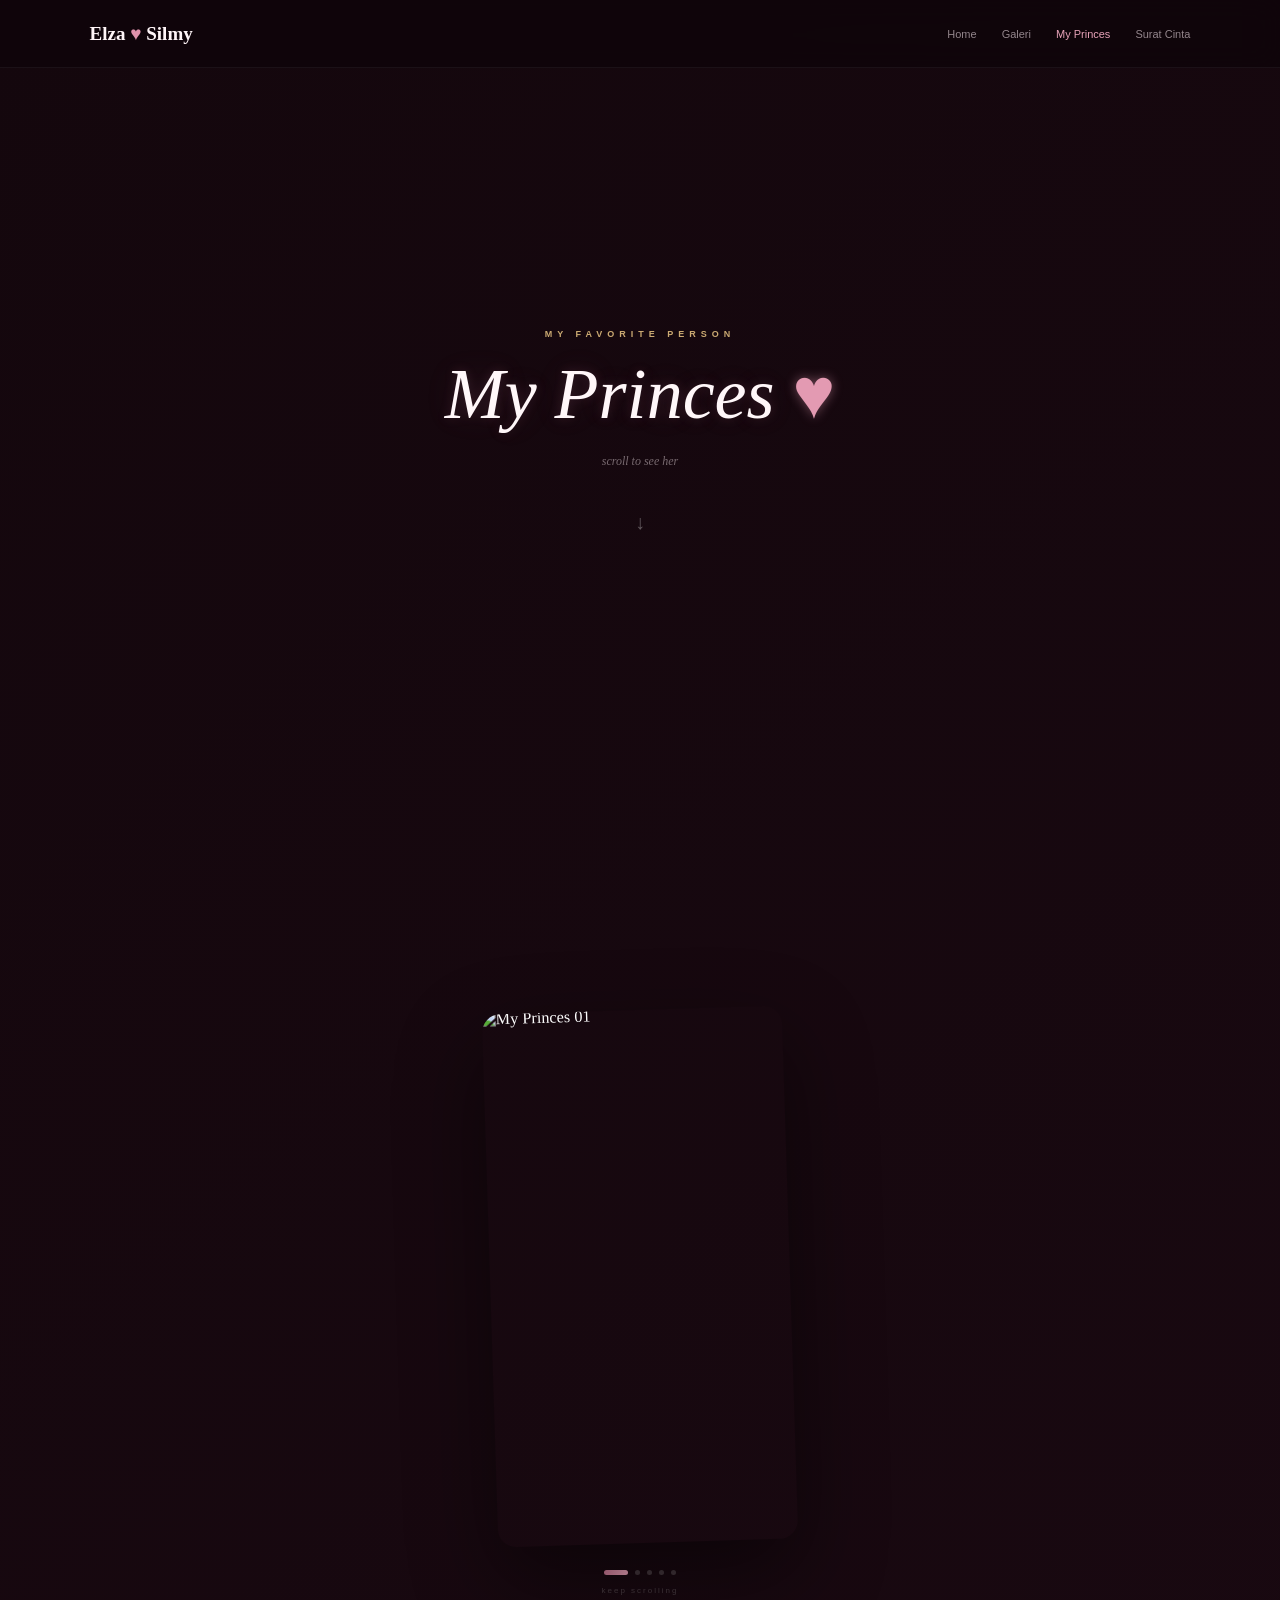
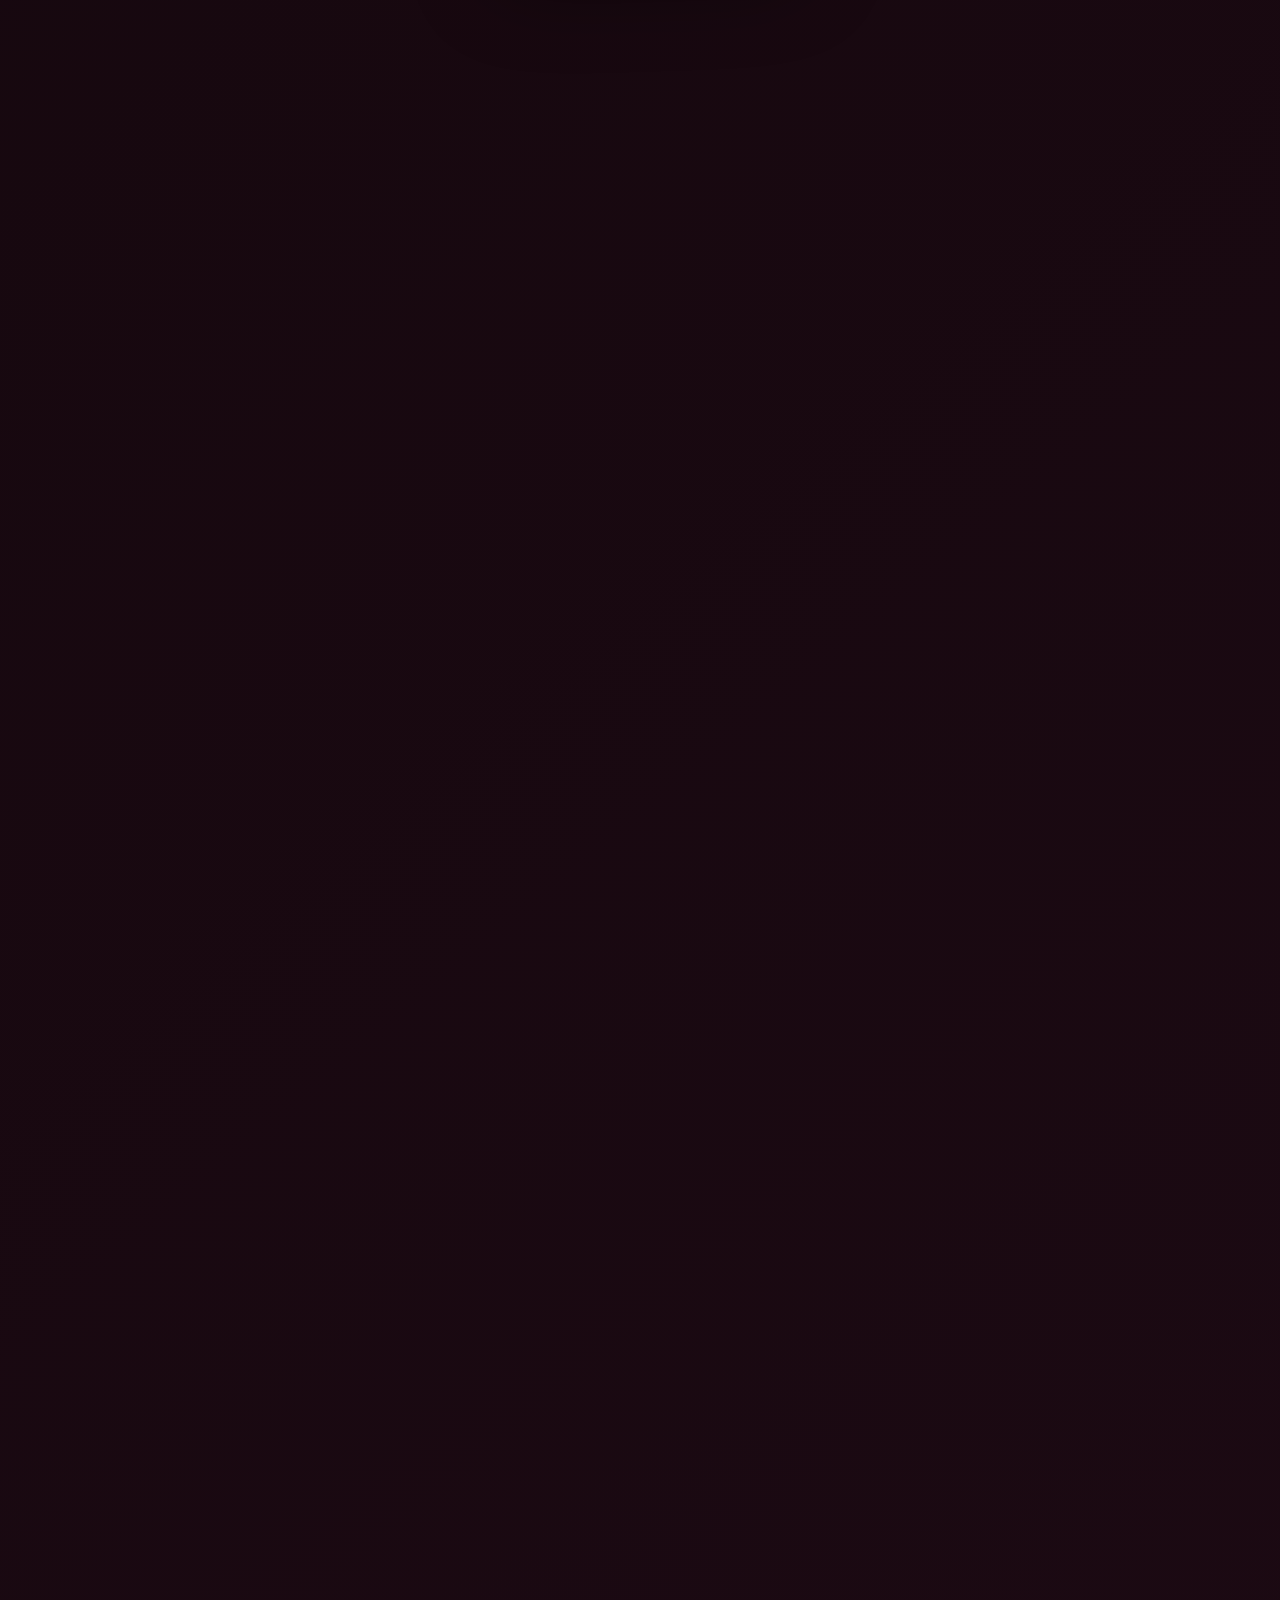
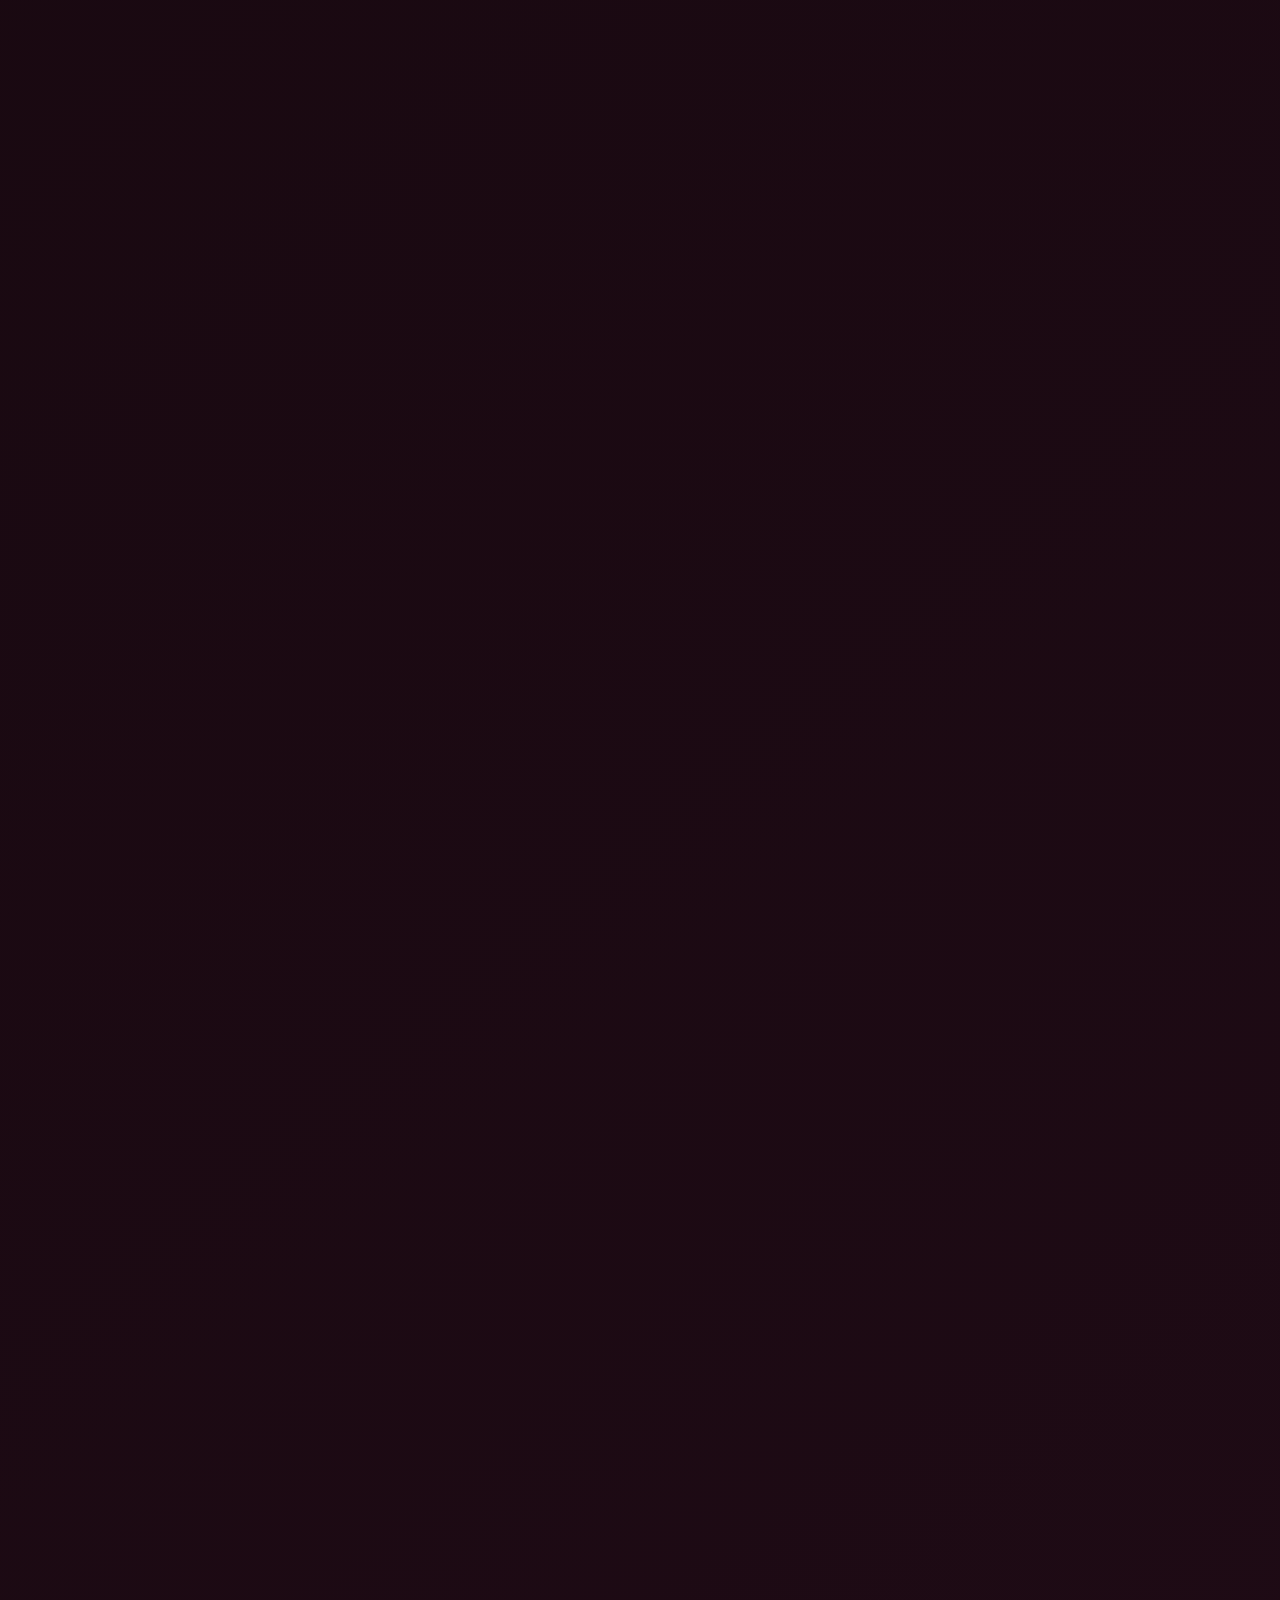
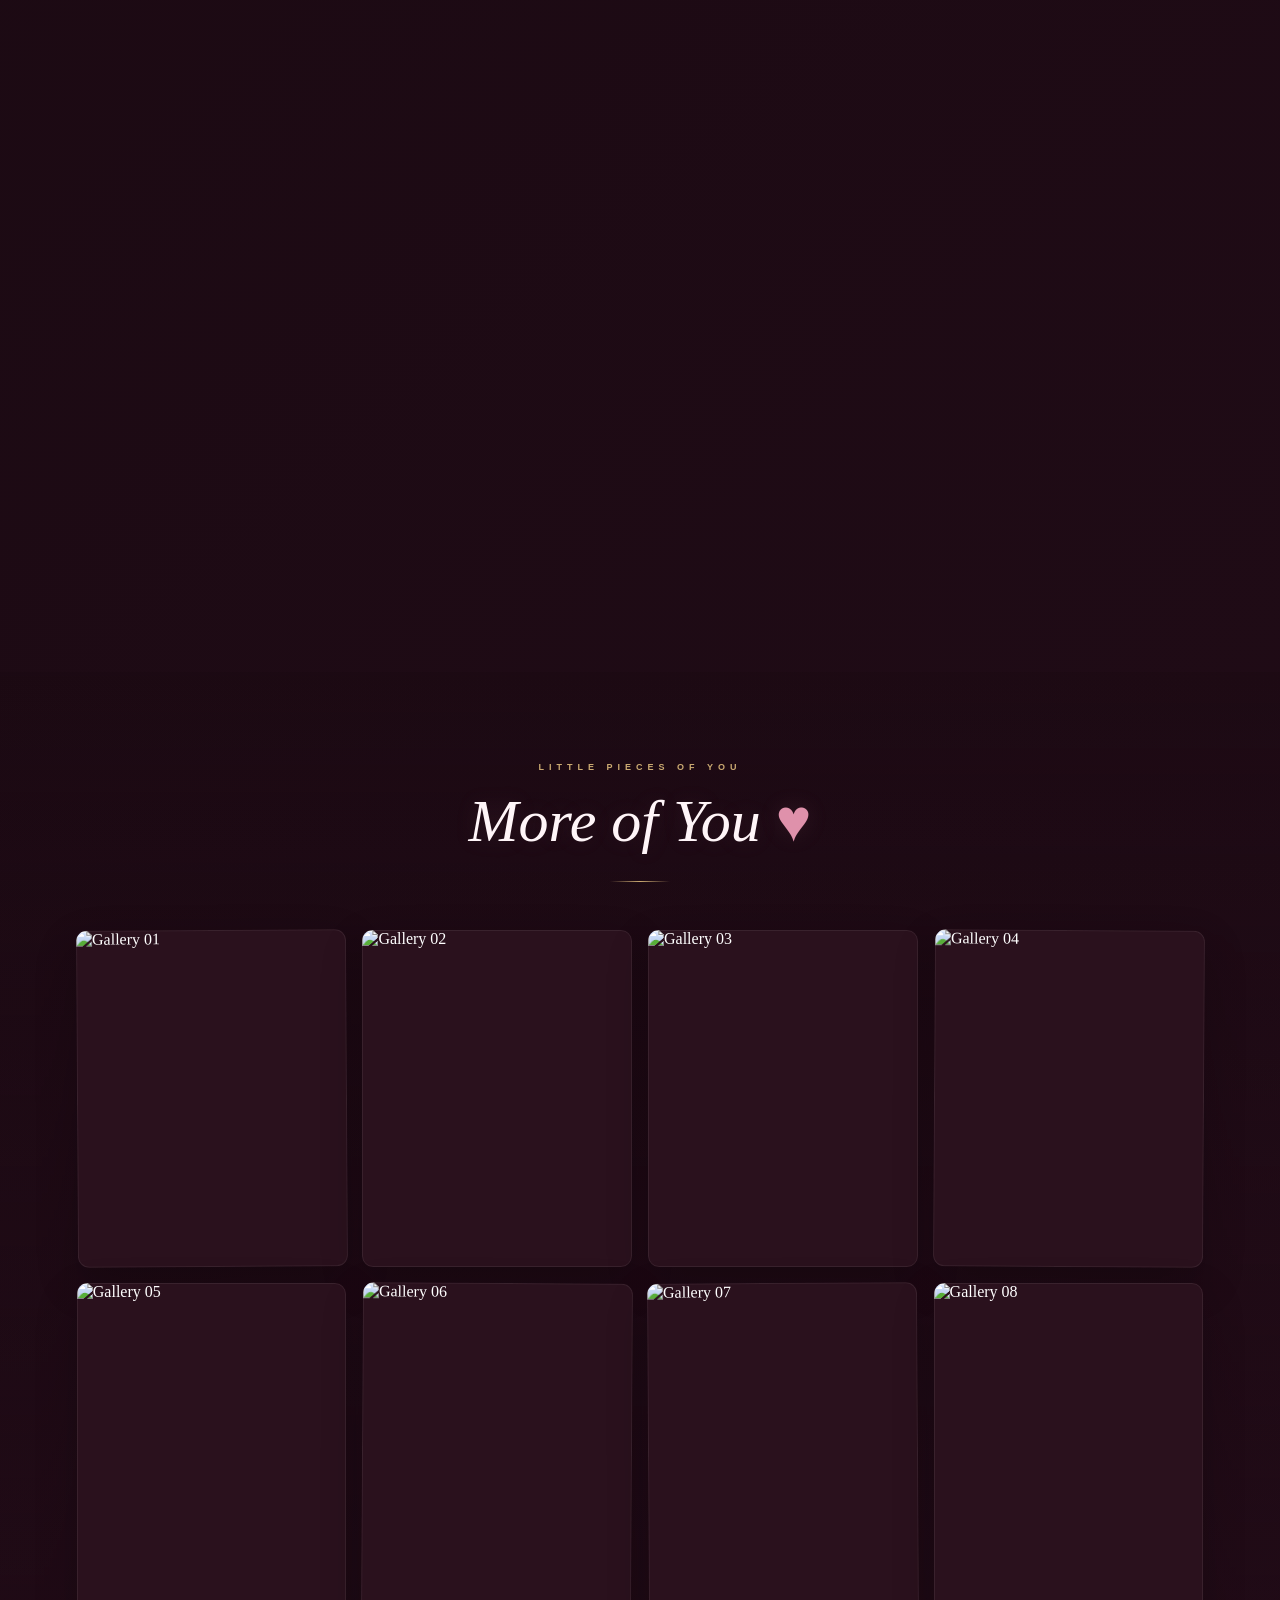
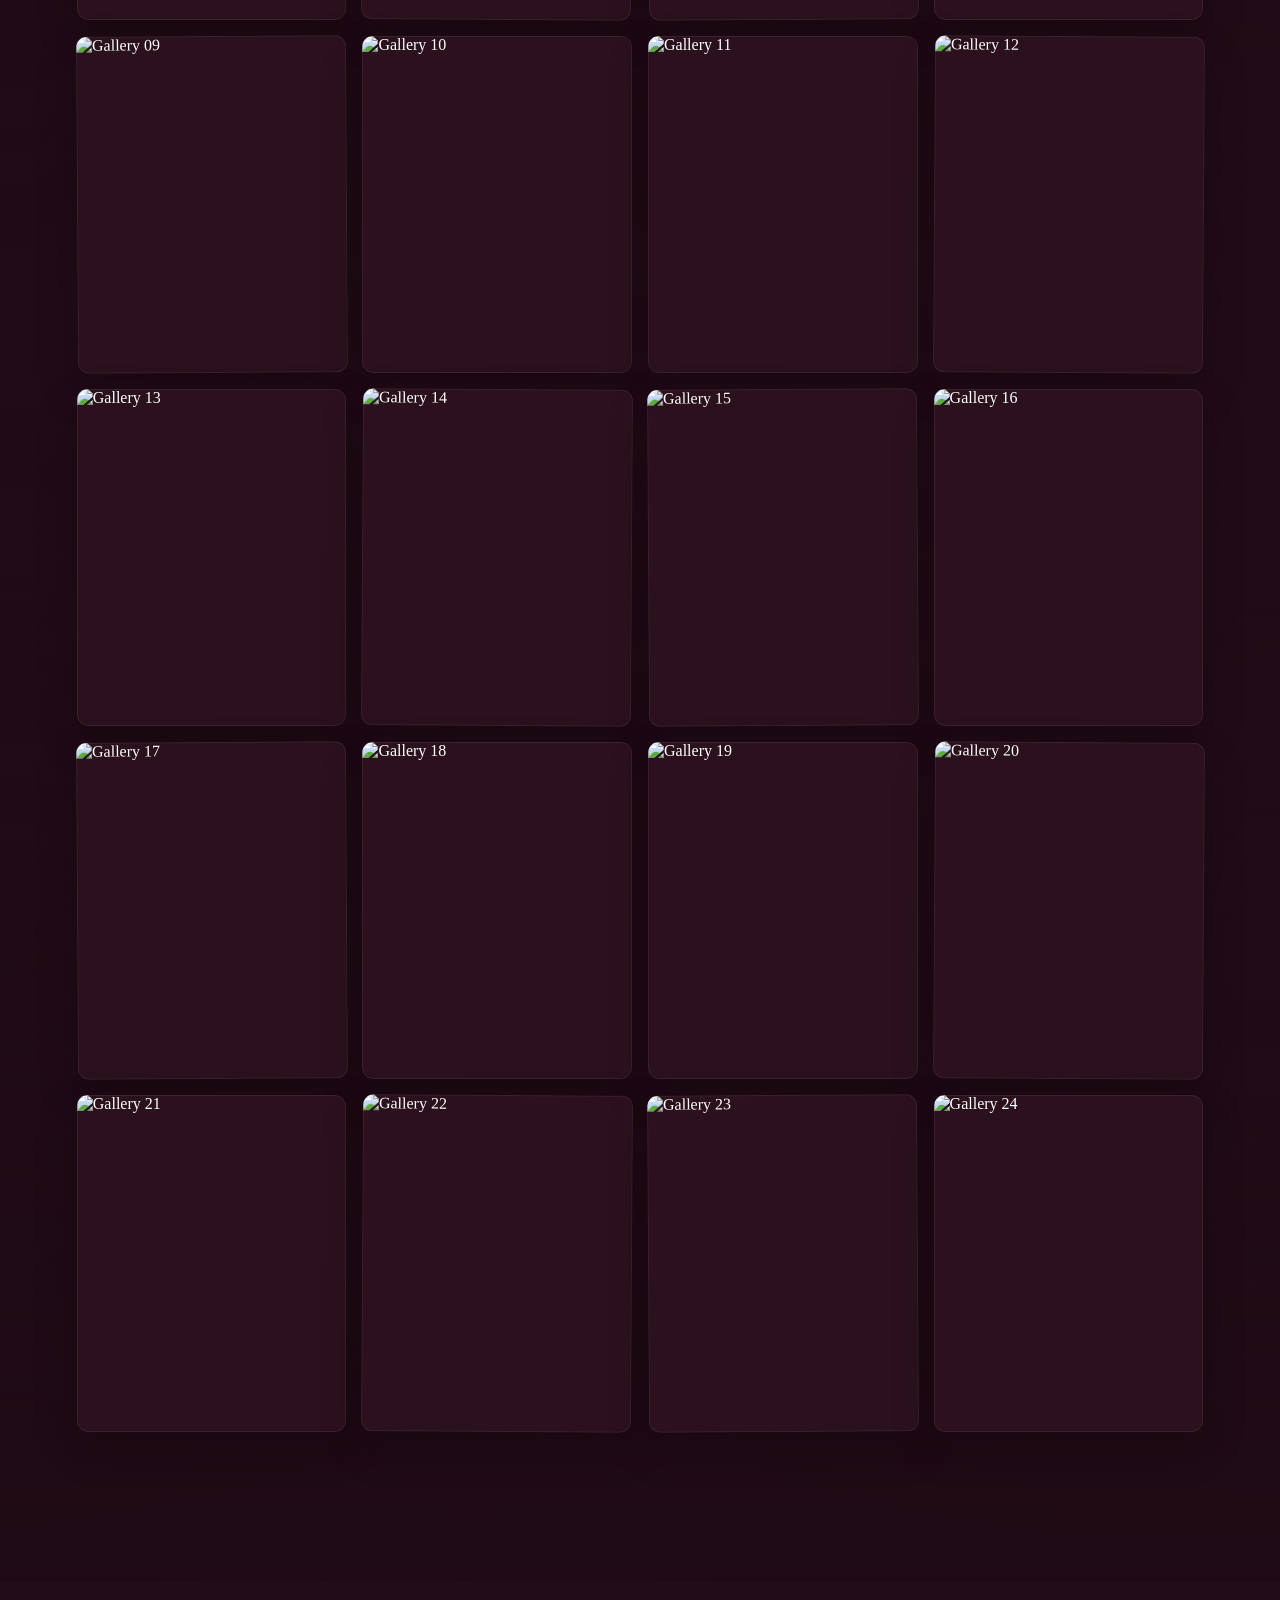
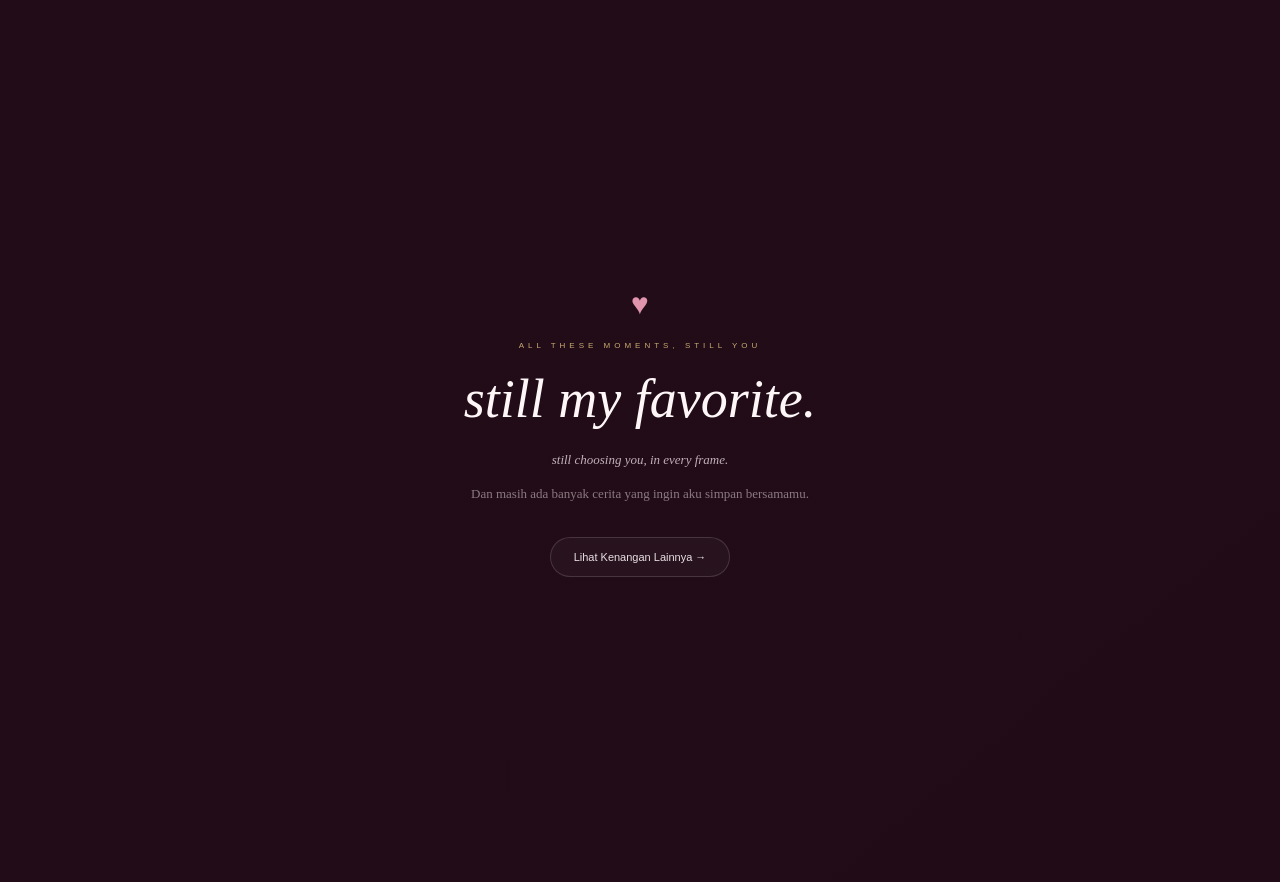
==== cerita.html @ 112482df "Add files via upload" ====
<!DOCTYPE html>
<html lang="id">

<head>

    <meta charset="UTF-8">

    <meta name="viewport" content="width=device-width, initial-scale=1.0">

    <title>
        My Princes - Elza ♥ Silmy
    </title>

    <link rel="stylesheet" href="myprinces.css">

</head>


<body>


    <nav class="navbar">

        <div class="logo">
            Elza <span>♥</span> Silmy
        </div>

        <div class="nav-menu">

            <a href="index.html">
                Home
            </a>

            <a href="gallery.html">
                Galeri
            </a>

            <a href="cerita.html" class="active">
                My Princes
            </a>

            <a href="surat.html">
                Surat Cinta
            </a>

        </div>

    </nav>



    <main>


        <section class="princes-intro">

            <p class="small-title">
                MY FAVORITE PERSON
            </p>

            <h1>

                My Princes

                <span>
                    ♥
                </span>

            </h1>

            <p class="subtitle">
                scroll to see her
            </p>

            <div class="scroll-arrow">
                ↓
            </div>

        </section>



        <section class="princes-scroll-section" id="princesScrollSection">

            <div class="princes-sticky">

                <div class="princes-top-text">

                    <span>
                        MY PRINCES
                    </span>

                    <p id="photoCounter">
                        01 / 05
                    </p>

                </div>


                <div class="princes-stack">

                    <div class="princes-photo-card">

                        <img src="foto/princes1.jpg" alt="My Princes 01">

                    </div>


                    <div class="princes-photo-card">

                        <img src="foto/princes2.jpg" alt="My Princes 02">

                    </div>


                    <div class="princes-photo-card">

                        <img src="foto/princes3.jpg" alt="My Princes 03">

                    </div>


                    <div class="princes-photo-card">

                        <img src="foto/princes4.jpg" alt="My Princes 04">

                    </div>


                    <div class="princes-photo-card">

                        <img src="foto/princes5.jpg" alt="My Princes 05">

                    </div>

                </div>


                <div class="princes-progress">

                    <span class="progress-dot active"></span>
                    <span class="progress-dot"></span>
                    <span class="progress-dot"></span>
                    <span class="progress-dot"></span>
                    <span class="progress-dot"></span>

                </div>


                <p class="scroll-text">
                    keep scrolling
                </p>

            </div>

        </section>



        <section class="princes-gallery-section">

            <div class="gallery-heading">

                <p>
                    LITTLE PIECES OF YOU
                </p>

                <h2>

                    More of You

                    <span>
                        ♥
                    </span>

                </h2>

                <div class="heading-line"></div>

            </div>



            <div class="princes-gallery">


                <div class="gallery-row">

                    <div class="gallery-photo">
                        <img src="foto/princes-gallery-01.jpg" alt="Gallery 01" loading="lazy">
                    </div>

                    <div class="gallery-photo">
                        <img src="foto/princes-gallery-02.jpg" alt="Gallery 02" loading="lazy">
                    </div>

                    <div class="gallery-photo">
                        <img src="foto/princes-gallery-03.jpg" alt="Gallery 03" loading="lazy">
                    </div>

                    <div class="gallery-photo">
                        <img src="foto/princes-gallery-04.jpg" alt="Gallery 04" loading="lazy">
                    </div>

                </div>



                <div class="gallery-row">

                    <div class="gallery-photo">
                        <img src="foto/princes-gallery-05.jpg" alt="Gallery 05" loading="lazy">
                    </div>

                    <div class="gallery-photo">
                        <img src="foto/princes-gallery-06.jpg" alt="Gallery 06" loading="lazy">
                    </div>

                    <div class="gallery-photo">
                        <img src="foto/princes-gallery-07.jpg" alt="Gallery 07" loading="lazy">
                    </div>

                    <div class="gallery-photo">
                        <img src="foto/princes-gallery-08.jpg" alt="Gallery 08" loading="lazy">
                    </div>

                </div>



                <div class="gallery-row">

                    <div class="gallery-photo">
                        <img src="foto/princes-gallery-09.jpg" alt="Gallery 09" loading="lazy">
                    </div>

                    <div class="gallery-photo">
                        <img src="foto/princes-gallery-10.jpg" alt="Gallery 10" loading="lazy">
                    </div>

                    <div class="gallery-photo">
                        <img src="foto/princes-gallery-11.jpg" alt="Gallery 11" loading="lazy">
                    </div>

                    <div class="gallery-photo">
                        <img src="foto/princes-gallery-12.jpg" alt="Gallery 12" loading="lazy">
                    </div>

                </div>



                <div class="gallery-row">

                    <div class="gallery-photo">
                        <img src="foto/princes-gallery-13.jpg" alt="Gallery 13" loading="lazy">
                    </div>

                    <div class="gallery-photo">
                        <img src="foto/princes-gallery-14.jpg" alt="Gallery 14" loading="lazy">
                    </div>

                    <div class="gallery-photo">
                        <img src="foto/princes-gallery-15.jpg" alt="Gallery 15" loading="lazy">
                    </div>

                    <div class="gallery-photo">
                        <img src="foto/princes-gallery-16.jpg" alt="Gallery 16" loading="lazy">
                    </div>

                </div>



                <div class="gallery-row">

                    <div class="gallery-photo">
                        <img src="foto/princes-gallery-17.jpg" alt="Gallery 17" loading="lazy">
                    </div>

                    <div class="gallery-photo">
                        <img src="foto/princes-gallery-18.jpg" alt="Gallery 18" loading="lazy">
                    </div>

                    <div class="gallery-photo">
                        <img src="foto/princes-gallery-19.jpg" alt="Gallery 19" loading="lazy">
                    </div>

                    <div class="gallery-photo">
                        <img src="foto/princes-gallery-20.jpg" alt="Gallery 20" loading="lazy">
                    </div>

                </div>



                <div class="gallery-row">

                    <div class="gallery-photo">
                        <img src="foto/princes-gallery-21.jpg" alt="Gallery 21" loading="lazy">
                    </div>

                    <div class="gallery-photo">
                        <img src="foto/princes-gallery-22.jpg" alt="Gallery 22" loading="lazy">
                    </div>

                    <div class="gallery-photo">
                        <img src="foto/princes-gallery-23.jpg" alt="Gallery 23" loading="lazy">
                    </div>

                    <div class="gallery-photo">
                        <img src="foto/princes-gallery-24.jpg" alt="Gallery 24" loading="lazy">
                    </div>

                </div>

            </div>

        </section>



        <section class="after-princes">

            <span class="after-heart">
                ♥
            </span>

            <p class="after-small">
                ALL THESE MOMENTS, STILL YOU
            </p>

            <h2>
                still my favorite.
            </h2>

            <p class="after-description">

                Dan masih ada banyak cerita
                yang ingin aku simpan bersamamu.

            </p>


            <a href="gallery.html" class="gallery-button">

                Lihat Kenangan Lainnya

                <span>
                    →
                </span>

            </a>

        </section>


    </main>



    <div class="lightbox" id="lightbox" aria-hidden="true">

        <button class="lightbox-close" id="lightboxClose" aria-label="Tutup">
            ×
        </button>


        <button class="lightbox-nav lightbox-prev" id="lightboxPrev" aria-label="Foto sebelumnya">
            ‹
        </button>


        <div class="lightbox-content">

            <div class="lightbox-image-wrap">

                <img id="lightboxImage" src="" alt="">

            </div>


            <p class="lightbox-counter" id="lightboxCounter">
                01 / 24
            </p>

        </div>


        <button class="lightbox-nav lightbox-next" id="lightboxNext" aria-label="Foto berikutnya">
            ›
        </button>

    </div>



    <script src="myprinces.js"></script>

</body>

</html>
---- myprinces.css ----
* {
    margin: 0;
    padding: 0;
    box-sizing: border-box;
}

html,
body {
    width: 100%;
    min-height: 100%;
}

body {
    overflow-x: hidden;

    color: #fff;

    font-family:
        Georgia,
        "Times New Roman",
        serif;

    background:
        linear-gradient(140deg,
            #14070d,
            #220c18,
            #190810,
            #26101d);

    background-size: 250% 250%;

    animation:
        backgroundFlow 18s ease infinite;
}

body.lightbox-open {
    overflow: hidden;
}

@keyframes backgroundFlow {

    0% {
        background-position: 0% 50%;
    }

    50% {
        background-position: 100% 50%;
    }

    100% {
        background-position: 0% 50%;
    }

}


/* NAVBAR */

.navbar {
    position: fixed;

    top: 0;
    left: 0;

    z-index: 1000;

    width: 100%;
    height: 68px;

    padding: 0 7%;

    display: flex;

    align-items: center;
    justify-content: space-between;

    background:
        rgba(15, 5, 11, .88);

    border-bottom:
        1px solid rgba(255, 255, 255, .05);

    backdrop-filter:
        blur(14px);
}

.logo {
    color: #fff5f8;

    font-size: 19px;

    font-weight: 700;
}

.logo span {
    color: #df91ab;
}

.nav-menu {
    display: flex;

    gap: 25px;
}

.nav-menu a {
    color:
        rgba(255, 240, 245, .55);

    text-decoration: none;

    font-family:
        Arial,
        sans-serif;

    font-size: 11px;

    transition:
        color .25s ease;
}

.nav-menu a:hover,
.nav-menu a.active {
    color: #e7a3b8;
}


/* INTRO */

.princes-intro {
    height: 88vh;

    padding:
        110px 20px 40px;

    display: flex;

    flex-direction: column;

    align-items: center;
    justify-content: center;

    text-align: center;
}

.small-title {
    margin-bottom: 14px;

    color: #cbaa72;

    font-family:
        Arial,
        sans-serif;

    font-size: 9px;

    font-weight: 700;

    letter-spacing: 5px;
}

.princes-intro h1 {
    color: #fff7f9;

    font-size:
        clamp(46px, 7vw, 72px);

    font-weight: 500;

    font-style: italic;

    text-shadow:
        0 0 12px rgba(220, 140, 167, .16),
        0 0 35px rgba(220, 140, 167, .10);
}

.princes-intro h1 span {
    color: #e39ab2;

    text-shadow:
        0 0 12px rgba(227, 154, 178, .45);
}

.subtitle {
    margin-top: 18px;

    color:
        rgba(255, 240, 245, .42);

    font-size: 12px;

    font-style: italic;
}

.scroll-arrow {
    margin-top: 42px;

    color:
        rgba(255, 255, 255, .32);

    font-size: 20px;

    animation:
        softArrow 1.7s ease-in-out infinite;
}

@keyframes softArrow {

    50% {
        transform:
            translateY(7px);
    }

}


/* STICKY SECTION */

.princes-scroll-section {
    position: relative;

    height: 520vh;
}

.princes-sticky {
    position: sticky;

    top: 0;

    height: 100vh;

    overflow: hidden;

    display: flex;

    flex-direction: column;

    align-items: center;
    justify-content: center;

    padding:
        130px 20px 35px;
}

.princes-top-text {
    position: absolute;

    top: 104px;

    left: 50%;

    width:
        min(390px, 82vw);

    transform:
        translateX(-50%);

    display: flex;

    justify-content: space-between;

    z-index: 50;
}

.princes-top-text span {
    color:
        rgba(255, 244, 248, .58);

    font-family:
        Arial,
        sans-serif;

    font-size: 8px;

    letter-spacing: 4.8px;
}

.princes-top-text p {
    color: #d9b777;

    font-family:
        Arial,
        sans-serif;

    font-size: 10px;

    letter-spacing: 2px;
}


/* STICKY PHOTOS */

.princes-stack {
    position: relative;

    width:
        min(300px, 72vw);

    aspect-ratio:
        9 / 16;

    margin-top: 18px;
}

.princes-photo-card {
    position: absolute;

    inset: 0;

    width: 100%;
    height: 100%;

    overflow: hidden;

    border-radius: 18px;

    opacity: 0;

    box-shadow:
        0 34px 86px rgba(0, 0, 0, .47);
}

.princes-photo-card img {
    width: 100%;
    height: 100%;

    display: block;

    object-fit: cover;

    transform:
        scale(1.05);
}

.princes-photo-card:nth-child(2) img {
    transform:
        rotate(-90deg) scale(1.45);
}


/* PROGRESS */

.princes-progress {
    margin-top: 26px;

    display: flex;

    gap: 7px;
}

.progress-dot {
    width: 5px;
    height: 5px;

    border-radius: 999px;

    background:
        rgba(255, 255, 255, .18);

    transition:
        .3s ease;
}

.progress-dot.active {
    width: 24px;

    background:
        linear-gradient(90deg,
            #c97893,
            #e6a0b6);
}

.scroll-text {
    margin-top: 11px;

    color:
        rgba(255, 255, 255, .20);

    font-family:
        Arial,
        sans-serif;

    font-size: 8px;

    letter-spacing: 2px;
}


/* ==================================
   GALLERY
================================== */

.princes-gallery-section {
    position: relative;

    padding:
        130px 6% 150px;

    background:
        linear-gradient(180deg,
            rgba(20, 7, 13, .15),
            rgba(33, 11, 23, .70),
            rgba(20, 7, 13, .20));
}

.gallery-heading {
    margin:
        0 auto 60px;

    text-align: center;
}

.gallery-heading p {
    color: #cbaa72;

    font-family:
        Arial,
        sans-serif;

    font-size: 9px;

    font-weight: 700;

    letter-spacing: 5px;
}

.gallery-heading h2 {
    margin-top: 15px;

    color: #fff5f8;

    font-size:
        clamp(38px, 5vw, 60px);

    font-weight: 500;

    font-style: italic;

    text-shadow:
        0 0 25px rgba(217, 137, 164, .12);
}

.gallery-heading h2 span {
    color: #df91ab;
}

.heading-line {
    width: 60px;
    height: 1px;

    margin:
        25px auto 0;

    background:
        linear-gradient(90deg,
            transparent,
            #cbaa72,
            transparent);
}

.princes-gallery {
    width:
        min(1180px, 100%);

    margin:
        0 auto;

    display: flex;

    flex-direction: column;

    gap: 16px;
}

.gallery-row {
    display: grid;

    grid-template-columns:
        repeat(4, 1fr);

    gap: 16px;
}

.gallery-photo {
    position: relative;

    width: 100%;

    aspect-ratio:
        4 / 5;

    overflow: hidden;

    border-radius: 11px;

    cursor: pointer;

    background:
        #2a111d;

    box-shadow:
        0 16px 42px rgba(0, 0, 0, .22);

    transition:
        transform .45s cubic-bezier(.22, 1, .36, 1),
        box-shadow .45s ease;
}

.gallery-photo::after {
    content: "";

    position: absolute;

    inset: 0;

    border:
        1px solid rgba(255, 255, 255, .07);

    border-radius: inherit;

    pointer-events: none;
}

.gallery-photo img {
    width: 100%;
    height: 100%;

    display: block;

    object-fit: cover;

    object-position: center;

    transition:
        transform .65s cubic-bezier(.22, 1, .36, 1),
        filter .45s ease;
}

.gallery-photo:hover {
    z-index: 5;

    transform:
        translateY(-7px);

    box-shadow:
        0 27px 62px rgba(0, 0, 0, .33);
}

.gallery-photo:hover img {
    transform:
        scale(1.06);

    filter:
        brightness(1.04);
}


/* SEDIKIT ROTASI EDITORIAL */

.gallery-row:nth-child(odd) .gallery-photo:nth-child(1),

.gallery-row:nth-child(even) .gallery-photo:nth-child(3) {
    transform:
        rotate(-.35deg);
}

.gallery-row:nth-child(odd) .gallery-photo:nth-child(4),

.gallery-row:nth-child(even) .gallery-photo:nth-child(2) {
    transform:
        rotate(.35deg);
}

.gallery-row .gallery-photo:hover {
    transform:
        translateY(-7px) rotate(0deg);
}


/* ENDING */

.after-princes {
    min-height: 100vh;

    padding:
        100px 20px;

    display: flex;

    flex-direction: column;

    align-items: center;
    justify-content: center;

    text-align: center;
}

.after-heart {
    color: #e094ad;

    font-size: 30px;
}

.after-small {
    margin-top: 20px;

    color: #c9aa70;

    font-family:
        Arial,
        sans-serif;

    font-size: 8px;

    letter-spacing: 4px;
}

.after-princes h2 {
    margin-top: 18px;

    color: #fff6f8;

    font-size:
        clamp(36px, 6vw, 54px);

    font-weight: 500;

    font-style: italic;
}

.after-description {
    max-width: 390px;

    margin-top: 18px;

    color:
        rgba(255, 240, 245, .48);

    font-size: 13px;

    line-height: 1.8;
}

.after-description::before {
    content:
        "still choosing you, in every frame.";

    display: block;

    margin-bottom: 10px;

    color:
        rgba(255, 240, 245, .72);

    font-style: italic;
}

.gallery-button {
    margin-top: 32px;

    padding:
        13px 23px;

    border:
        1px solid rgba(255, 255, 255, .14);

    border-radius: 50px;

    color:
        rgba(255, 245, 248, .90);

    text-decoration: none;

    font-family:
        Arial,
        sans-serif;

    font-size: 11px;

    background:
        rgba(255, 255, 255, .03);
}


/* ==================================
   LIGHTBOX
================================== */

.lightbox {
    position: fixed;

    inset: 0;

    z-index: 5000;

    display: flex;

    align-items: center;
    justify-content: center;

    padding:
        35px 90px;

    opacity: 0;

    visibility: hidden;

    background:
        rgba(8, 3, 6, .86);

    backdrop-filter:
        blur(18px);

    transition:
        opacity .35s ease,
        visibility .35s ease;
}

.lightbox.open {
    opacity: 1;

    visibility: visible;
}

.lightbox-content {
    position: relative;

    display: flex;

    flex-direction: column;

    align-items: center;

    max-width: 100%;
    max-height: 100%;

    transform:
        scale(.94) translateY(15px);

    opacity: 0;

    transition:
        transform .4s cubic-bezier(.22, 1, .36, 1),
        opacity .35s ease;
}

.lightbox.open .lightbox-content {
    transform:
        scale(1) translateY(0);

    opacity: 1;
}

.lightbox-image-wrap {
    position: relative;

    max-width:
        min(82vw, 900px);

    max-height:
        78vh;

    display: flex;

    align-items: center;
    justify-content: center;

    border-radius: 14px;

    overflow: hidden;

    box-shadow:
        0 35px 100px rgba(0, 0, 0, .55);
}

.lightbox-image-wrap::after {
    content: "";

    position: absolute;

    inset: 0;

    border:
        1px solid rgba(255, 255, 255, .09);

    border-radius: inherit;

    pointer-events: none;
}

#lightboxImage {
    display: block;

    max-width: 100%;
    max-height: 78vh;

    width: auto;
    height: auto;

    object-fit: contain;

    background: #160a10;
}

.lightbox-counter {
    margin-top: 18px;

    color:
        rgba(255, 245, 248, .58);

    font-family:
        Arial,
        sans-serif;

    font-size: 10px;

    letter-spacing: 3px;
}


/* CLOSE */

.lightbox-close {
    position: absolute;

    top: 26px;
    right: 35px;

    z-index: 10;

    width: 44px;
    height: 44px;

    border: 0;

    border-radius: 50%;

    color: #fff;

    background:
        rgba(255, 255, 255, .07);

    font-size: 30px;

    font-weight: 200;

    line-height: 1;

    cursor: pointer;

    transition:
        background .25s ease,
        transform .25s ease;
}

.lightbox-close:hover {
    transform:
        rotate(5deg) scale(1.05);

    background:
        rgba(255, 255, 255, .12);
}


/* LEFT RIGHT */

.lightbox-nav {
    position: absolute;

    top: 50%;

    width: 52px;
    height: 52px;

    transform:
        translateY(-50%);

    border:
        1px solid rgba(255, 255, 255, .10);

    border-radius: 50%;

    color:
        rgba(255, 255, 255, .90);

    background:
        rgba(255, 255, 255, .05);

    font-size: 36px;

    font-family:
        Arial,
        sans-serif;

    line-height: 1;

    cursor: pointer;

    backdrop-filter:
        blur(8px);

    transition:
        transform .25s ease,
        background .25s ease;
}

.lightbox-nav:hover {
    background:
        rgba(255, 255, 255, .10);
}

.lightbox-prev {
    left: 28px;
}

.lightbox-next {
    right: 28px;
}


/* TABLET */

@media (max-width: 900px) {

    .princes-gallery-section {
        padding-left: 4%;
        padding-right: 4%;
    }

    .princes-gallery,
    .gallery-row {
        gap: 12px;
    }

    .lightbox {
        padding:
            30px 70px;
    }

}


/* MOBILE */

@media (max-width: 650px) {

    .navbar {
        height: auto;

        padding:
            14px 16px;

        flex-direction: column;

        gap: 12px;
    }

    .logo {
        font-size: 16px;
    }

    .nav-menu {
        width: 100%;

        gap: 5px;

        justify-content:
            space-between;
    }

    .nav-menu a {
        font-size: 9px;
    }

    .princes-intro {
        height: 78svh;
    }

    .princes-sticky {
        padding-top: 145px;
    }

    .princes-top-text {
        top: 118px;

        width:
            min(285px, 78vw);
    }

    .princes-stack {
        width:
            min(255px, 67vw);
    }

    .princes-gallery-section {
        padding:
            100px 16px 120px;
    }

    .gallery-row {
        grid-template-columns:
            repeat(2, 1fr);

        gap: 10px;
    }

    .princes-gallery {
        gap: 10px;
    }


    /* LIGHTBOX MOBILE */

    .lightbox {
        padding:
            75px 16px 70px;
    }

    .lightbox-image-wrap {
        max-width: 92vw;

        max-height: 72vh;
    }

    #lightboxImage {
        max-height: 72vh;
    }

    .lightbox-close {
        top: 18px;
        right: 18px;

        width: 40px;
        height: 40px;

        font-size: 26px;
    }

    .lightbox-nav {
        top: auto;

        bottom: 17px;

        width: 43px;
        height: 43px;

        transform: none;

        font-size: 29px;
    }

    .lightbox-prev {
        left:
            calc(50% - 55px);
    }

    .lightbox-next {
        right:
            calc(50% - 55px);
    }

}

/* ==================================
   FIX FOTO MY PRINCES KE-2
================================== */

.princes-photo-card:nth-child(2) img {
    width: 100% !important;
    height: 100% !important;

    object-fit: cover !important;
    object-position: center center !important;

    transform:
        rotate(90deg) scale(1.45) !important;

    transform-origin: center center !important;
}

/* ==================================
   FINAL FIX FOTO MY PRINCES KE-2
   TEGAK LURUS
================================== */

.princes-photo-card:nth-child(2) img {
    width: 100% !important;
    height: 100% !important;

    object-fit: cover !important;
    object-position: center center !important;

    transform: scale(1.05) !important;

    transform-origin: center center !important;
}

/* ==================================
   FINAL FIX TOP LABEL
================================== */

.princes-top-text {
    position: absolute !important;

    top: 86px !important;
    left: 50% !important;

    width: min(410px, 84vw) !important;

    transform: translateX(-50%) !important;

    display: flex !important;
    justify-content: space-between !important;
    align-items: center !important;

    z-index: 5000 !important;

    padding: 0 4px;

    pointer-events: none;
}


/* TEKS MY PRINCES */

.princes-top-text span {
    color: rgba(255, 247, 250, .95) !important;

    font-family: Arial, sans-serif !important;

    font-size: 9px !important;

    font-weight: 700 !important;

    letter-spacing: 5px !important;

    text-shadow:
        0 2px 12px rgba(0, 0, 0, .85),
        0 0 14px rgba(223, 145, 171, .22) !important;
}


/* COUNTER 01 / 05 */

.princes-top-text p {
    color: #e0bd79 !important;

    font-family: Arial, sans-serif !important;

    font-size: 10px !important;

    font-weight: 700 !important;

    letter-spacing: 2.5px !important;

    text-shadow:
        0 2px 12px rgba(0, 0, 0, .85),
        0 0 12px rgba(224, 189, 121, .22) !important;
}


/* TURUNKAN FOTO SEDIKIT */

.princes-stack {
    margin-top: 44px !important;
}


/* MOBILE */

@media (max-width: 650px) {

    .princes-top-text {
        top: 110px !important;

        width: min(290px, 80vw) !important;
    }

    .princes-stack {
        margin-top: 48px !important;
    }

}

/* ==================================
   HILANGKAN TEKS TOP
================================== */

.princes-top-text {
    display: none !important;
}


/* ==================================
   BUTTERFLY + LOVE FLOATING
================================== */

.romance-float-layer {
    position: absolute;
    inset: 90px 0 0 0;

    z-index: 999;
    pointer-events: none;
    overflow: hidden;
}

.romance-item {
    position: absolute;

    opacity: 0;

    transform:
        translateY(24px) scale(.6) rotate(0deg);

    will-change:
        transform,
        opacity;

    user-select: none;

    filter:
        drop-shadow(0 6px 14px rgba(0, 0, 0, .18));
}

.romance-item.butterfly {
    text-shadow:
        0 0 12px rgba(255, 190, 220, .28);
}

.romance-item.heart {
    text-shadow:
        0 0 10px rgba(255, 140, 180, .24);
}

.romance-float-layer.active .romance-item {
    animation-name: romanceFloat;
    animation-duration: var(--dur, 5.5s);
    animation-delay: var(--delay, 0s);
    animation-timing-function: ease-in-out;
    animation-iteration-count: infinite;
}

@keyframes romanceFloat {
    0% {
        opacity: 0;
        transform:
            translate3d(0, 26px, 0) scale(.55) rotate(-8deg);
    }

    12% {
        opacity: .92;
    }

    40% {
        transform:
            translate3d(var(--drift-x, 16px), -45px, 0) scale(1) rotate(8deg);
    }

    70% {
        opacity: .8;
    }

    100% {
        opacity: 0;
        transform:
            translate3d(calc(var(--drift-x, 16px) * 1.8), -120px, 0) scale(.85) rotate(-6deg);
    }
}


/* sedikit turunkan foto biar dekorasi ada ruang */
.princes-stack {
    margin-top: 26px !important;
}


/* mobile */
@media (max-width: 650px) {
    .romance-float-layer {
        inset: 115px 0 0 0;
    }

    .princes-stack {
        margin-top: 32px !important;
    }
}

/* ==================================
   EXTRA GLOW BUTTERFLY + LOVE
================================== */

.romance-item {
    filter:
        drop-shadow(0 0 6px rgba(255, 190, 220, .35)) drop-shadow(0 0 14px rgba(255, 140, 190, .22));
}

.romance-item.butterfly {
    text-shadow:
        0 0 8px rgba(200, 160, 255, .45),
        0 0 18px rgba(225, 175, 255, .28),
        0 0 30px rgba(220, 150, 255, .12);

    animation-name:
        romanceFloat,
        butterflyGlow;
}

.romance-item.heart {
    text-shadow:
        0 0 8px rgba(255, 150, 185, .50),
        0 0 18px rgba(255, 110, 165, .28),
        0 0 30px rgba(255, 100, 160, .12);

    animation-name:
        romanceFloat,
        heartGlow;
}


/* glow kupu-kupu */

@keyframes butterflyGlow {

    0%,
    100% {
        filter:
            drop-shadow(0 0 4px rgba(200, 165, 255, .25)) drop-shadow(0 0 10px rgba(220, 170, 255, .15));
    }

    50% {
        filter:
            drop-shadow(0 0 9px rgba(210, 175, 255, .55)) drop-shadow(0 0 20px rgba(230, 180, 255, .30));
    }

}


/* glow love */

@keyframes heartGlow {

    0%,
    100% {
        filter:
            drop-shadow(0 0 5px rgba(255, 130, 175, .30)) drop-shadow(0 0 12px rgba(255, 110, 160, .18));
    }

    50% {
        filter:
            drop-shadow(0 0 10px rgba(255, 150, 190, .60)) drop-shadow(0 0 22px rgba(255, 110, 165, .34));
    }

}

/* ==================================
   FINAL POLISH ROMANCE EFFECT
================================== */

/* glow di belakang tumpukan foto */
.princes-stack::before {
    width: 175% !important;
    height: 145% !important;

    background:
        radial-gradient(circle,
            rgba(255, 145, 190, .17) 0%,
            rgba(220, 115, 165, .09) 28%,
            rgba(180, 70, 130, .035) 52%,
            transparent 75%) !important;

    filter:
        blur(30px) !important;

    animation:
        stackAura 4.5s ease-in-out infinite;
}

@keyframes stackAura {

    0%,
    100% {
        opacity: .65;

        transform:
            translate(-50%, -50%) scale(.96);
    }

    50% {
        opacity: 1;

        transform:
            translate(-50%, -50%) scale(1.05);
    }
}


/* kupu-kupu sedikit lebih menonjol */
.romance-item.butterfly {
    filter:
        drop-shadow(0 0 7px rgba(215, 180, 255, .48)) drop-shadow(0 0 18px rgba(235, 170, 255, .25));
}


/* beberapa kupu-kupu dibuat lebih besar */

.romance-item.butterfly:nth-child(1) {
    font-size: 31px !important;
}

.romance-item.butterfly:nth-child(3) {
    font-size: 27px !important;
}

.romance-item.butterfly:nth-child(5) {
    font-size: 30px !important;
}


/* love sedikit lebih hidup */

.romance-item.heart {
    filter:
        drop-shadow(0 0 6px rgba(255, 130, 175, .48)) drop-shadow(0 0 16px rgba(255, 100, 160, .24));
}


/* variasi ukuran love */

.romance-item.heart:nth-child(7) {
    font-size: 16px !important;
}

.romance-item.heart:nth-child(8) {
    font-size: 11px !important;
}

.romance-item.heart:nth-child(9) {
    font-size: 14px !important;
}

.romance-item.heart:nth-child(10) {
    font-size: 10px !important;
}

.romance-item.heart:nth-child(11) {
    font-size: 17px !important;
}

.romance-item.heart:nth-child(12) {
    font-size: 12px !important;
}

.romance-item.heart:nth-child(13) {
    font-size: 15px !important;
}

.romance-item.heart:nth-child(14) {
    font-size: 11px !important;
}

.romance-item.heart:nth-child(15) {
    font-size: 14px !important;
}

.romance-item.heart:nth-child(16) {
    font-size: 12px !important;
}


/* galeri dinaikkan sedikit */

.princes-gallery-section {
    padding-top: 90px !important;
}


/* heading galeri sedikit lebih dekat */

.gallery-heading {
    margin-bottom: 48px !important;
}


/* mobile */

@media (max-width: 650px) {

    .princes-gallery-section {
        padding-top: 75px !important;
    }

    .gallery-heading {
        margin-bottom: 38px !important;
    }

}
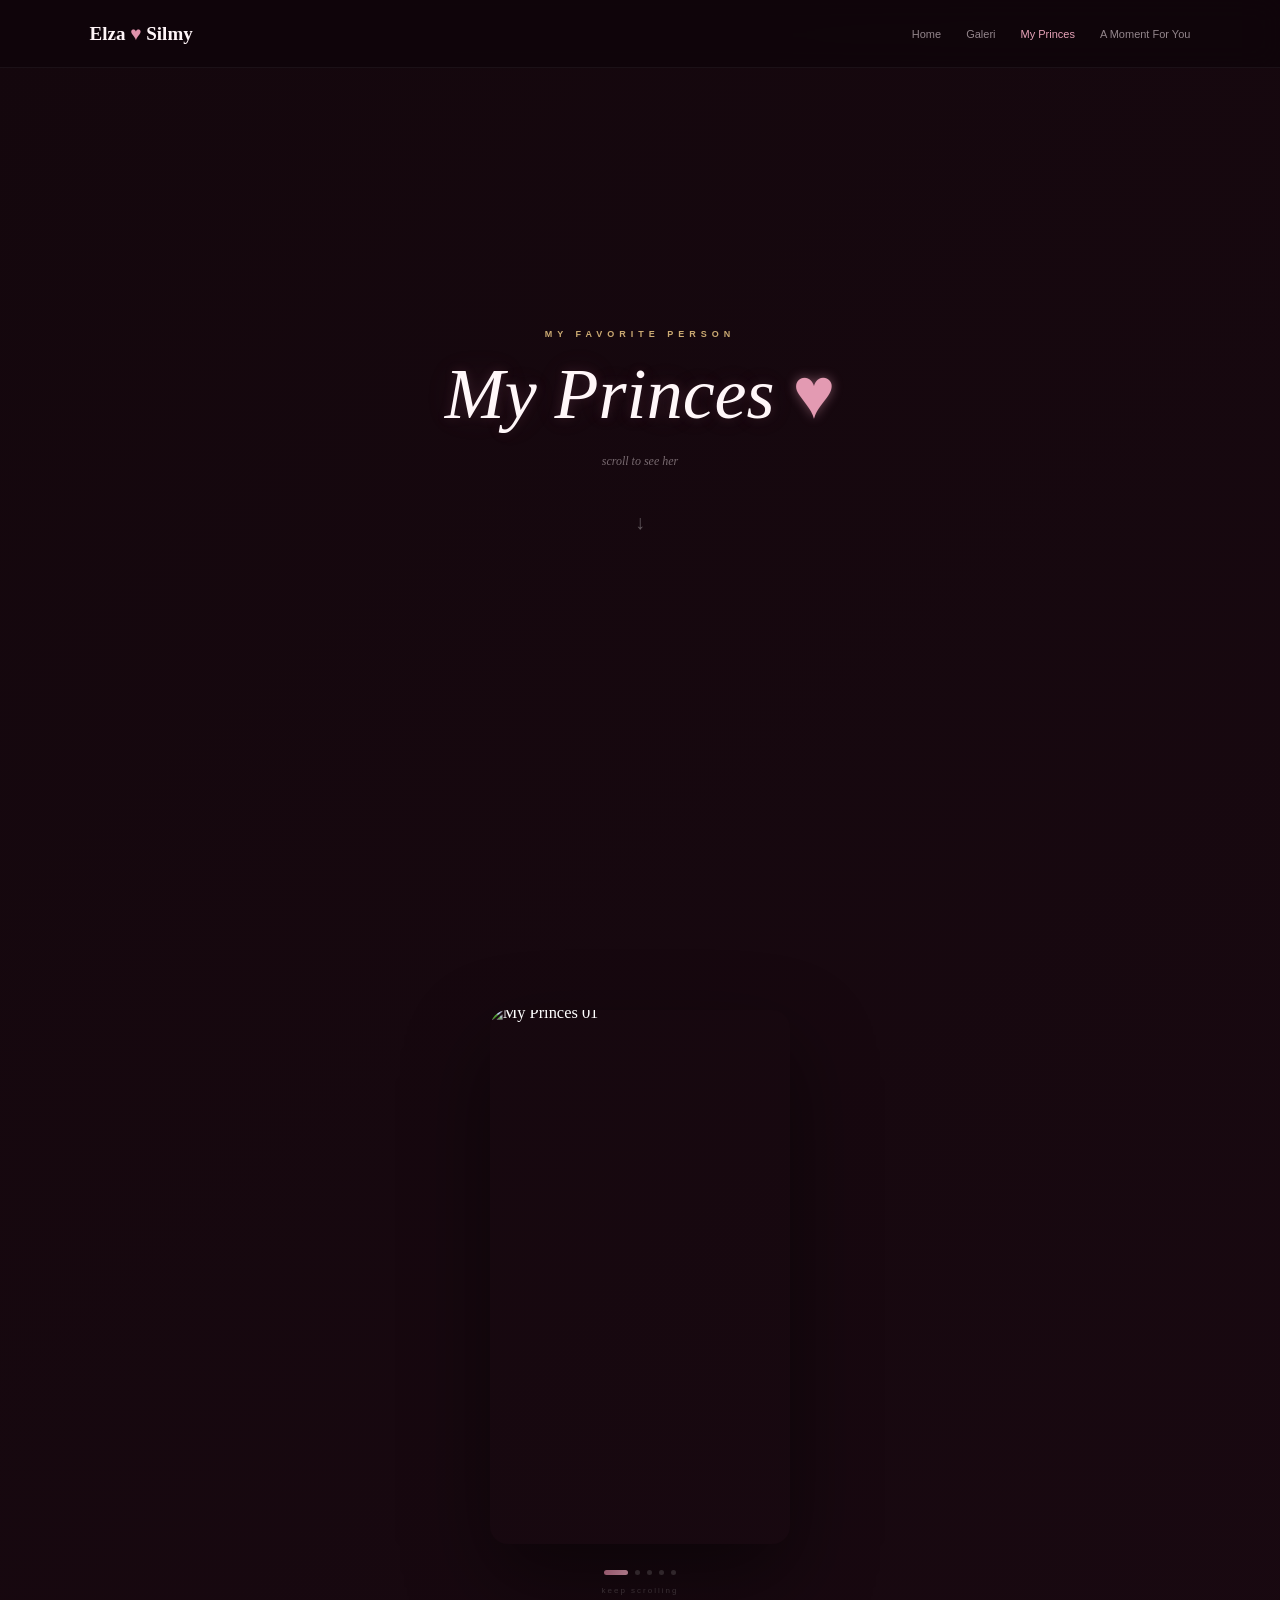
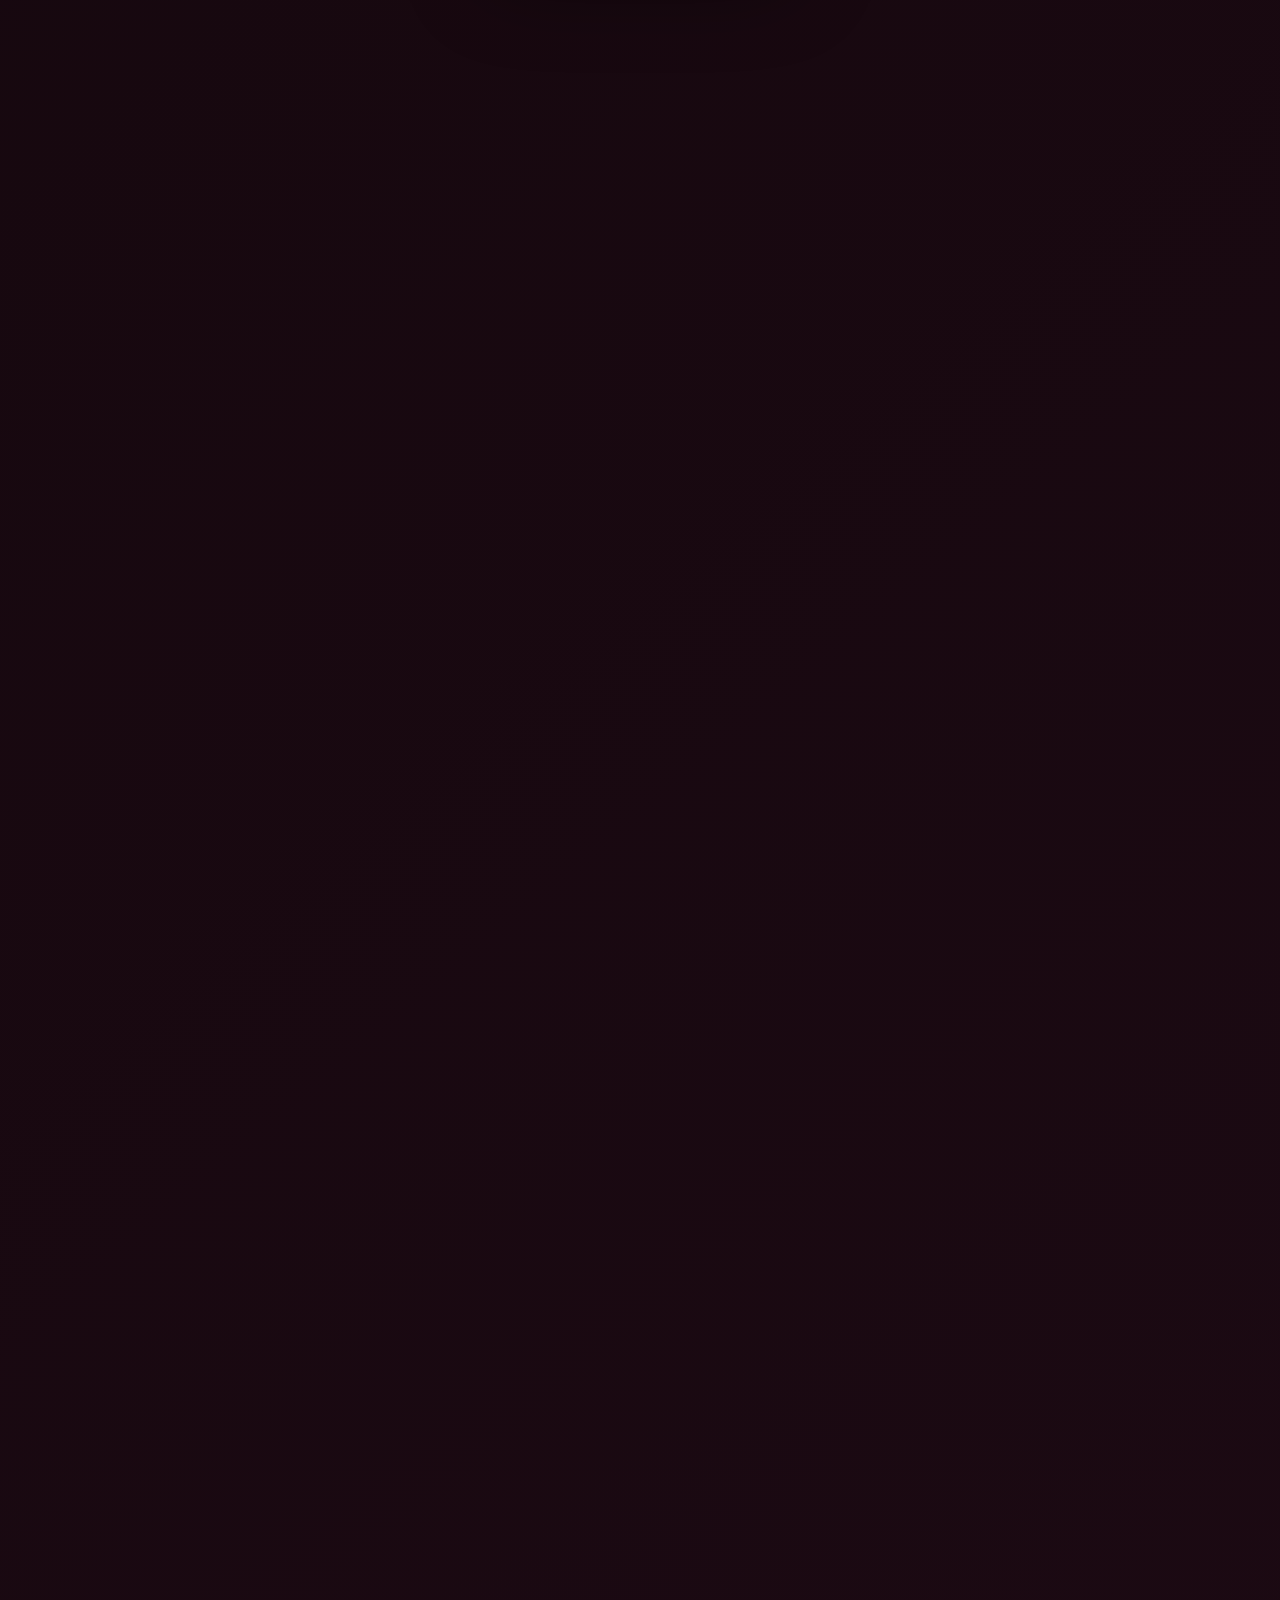
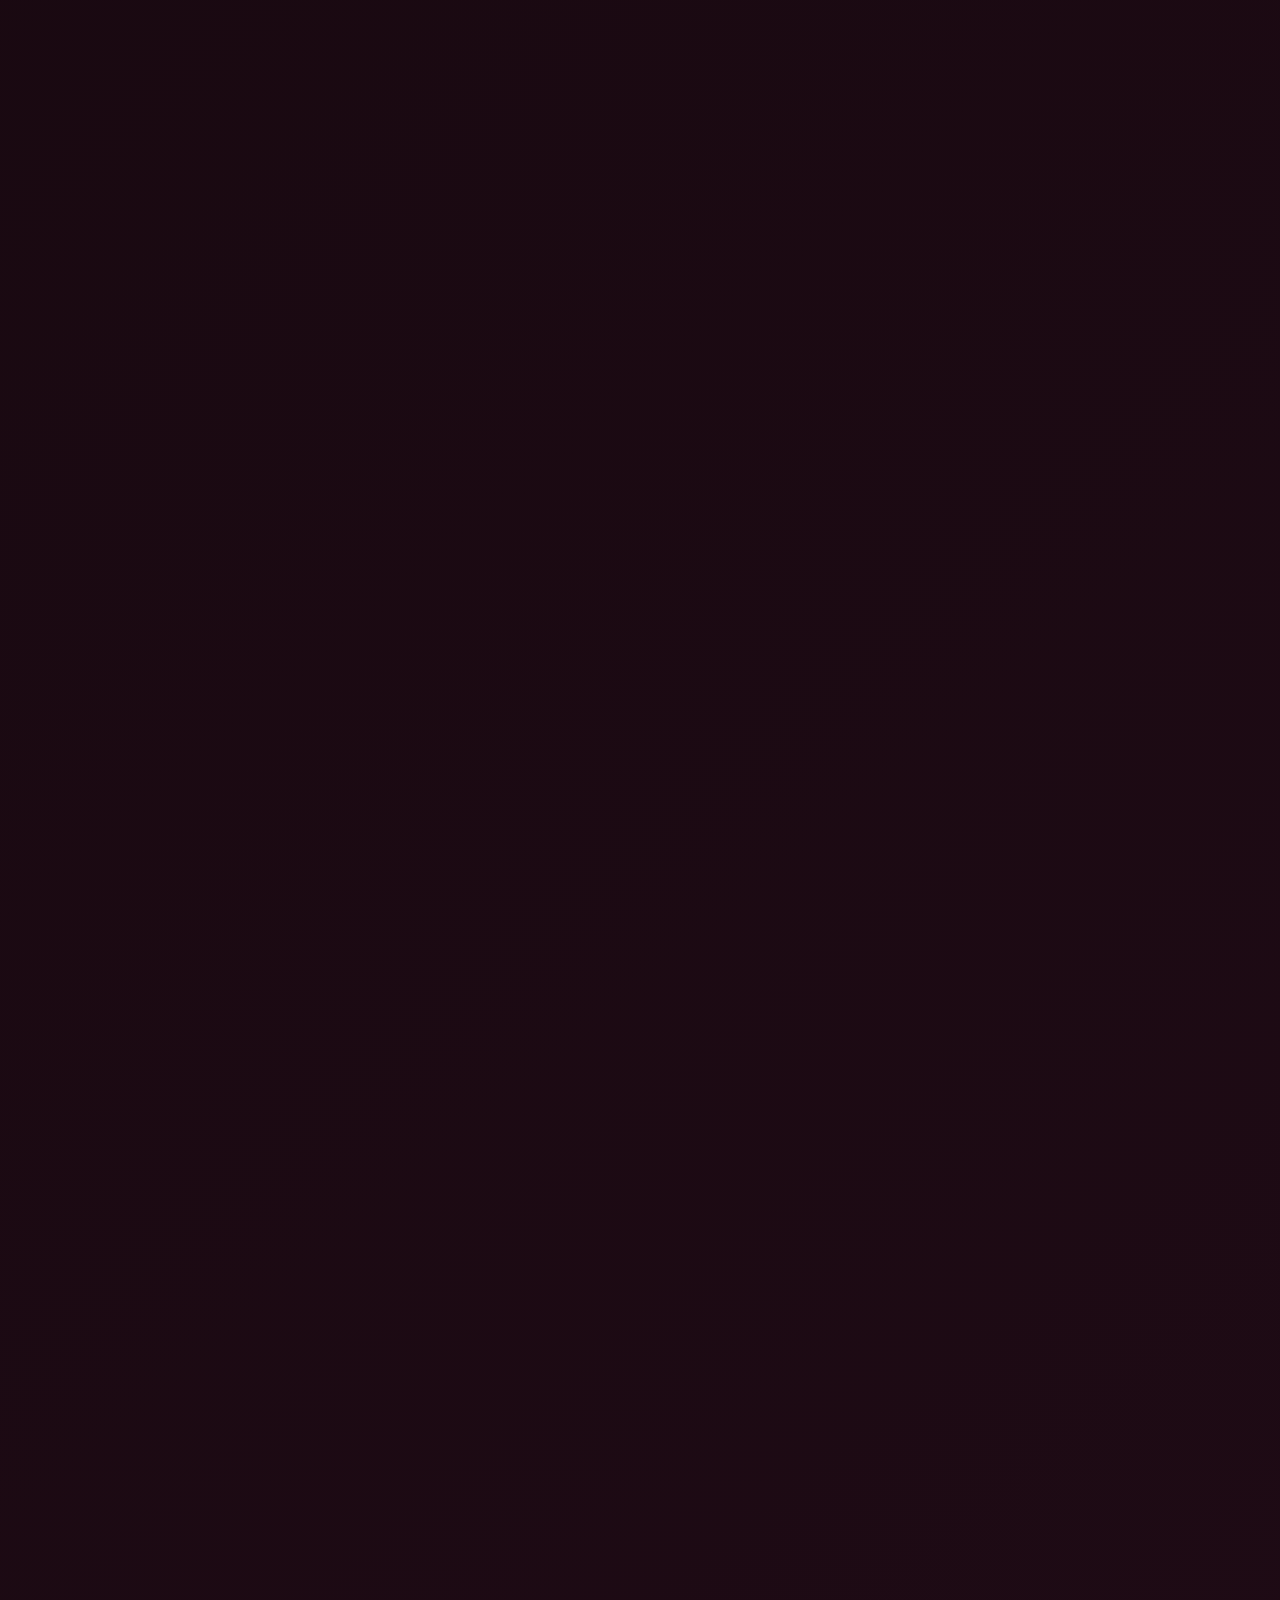
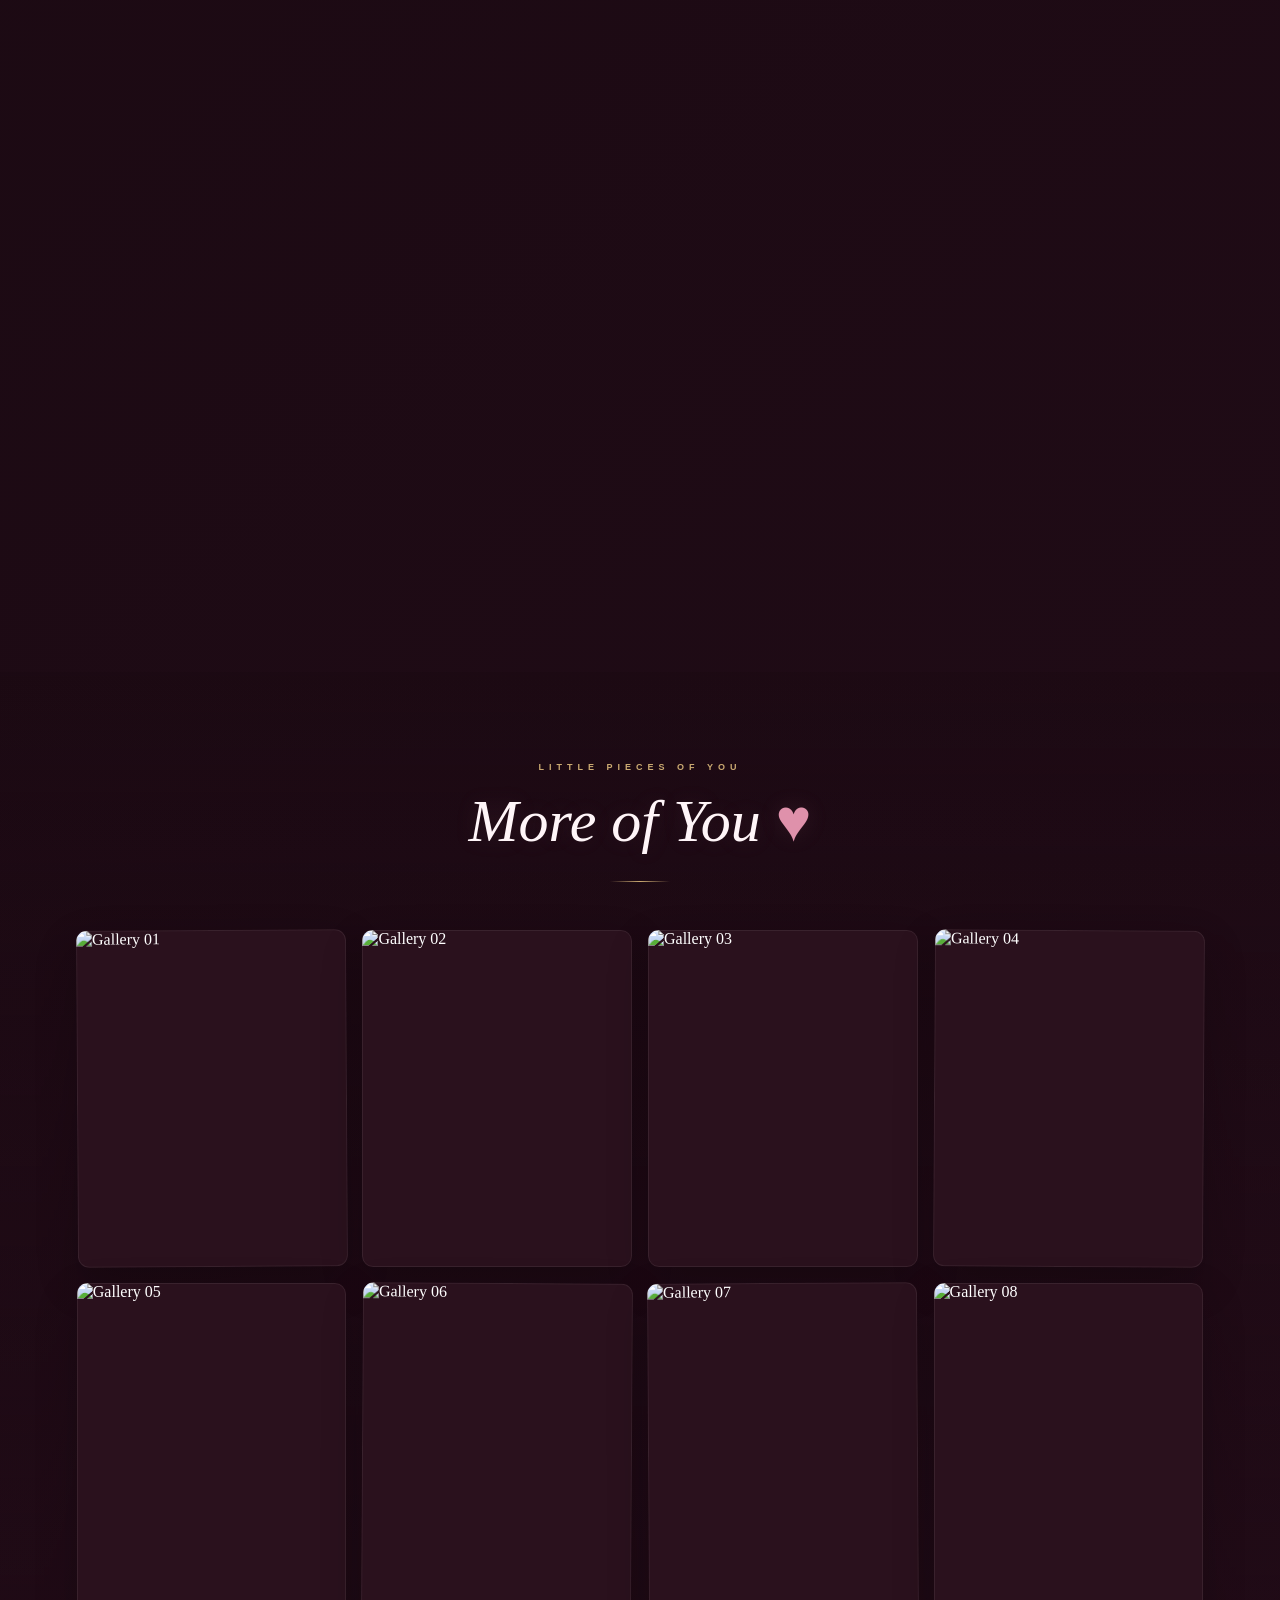
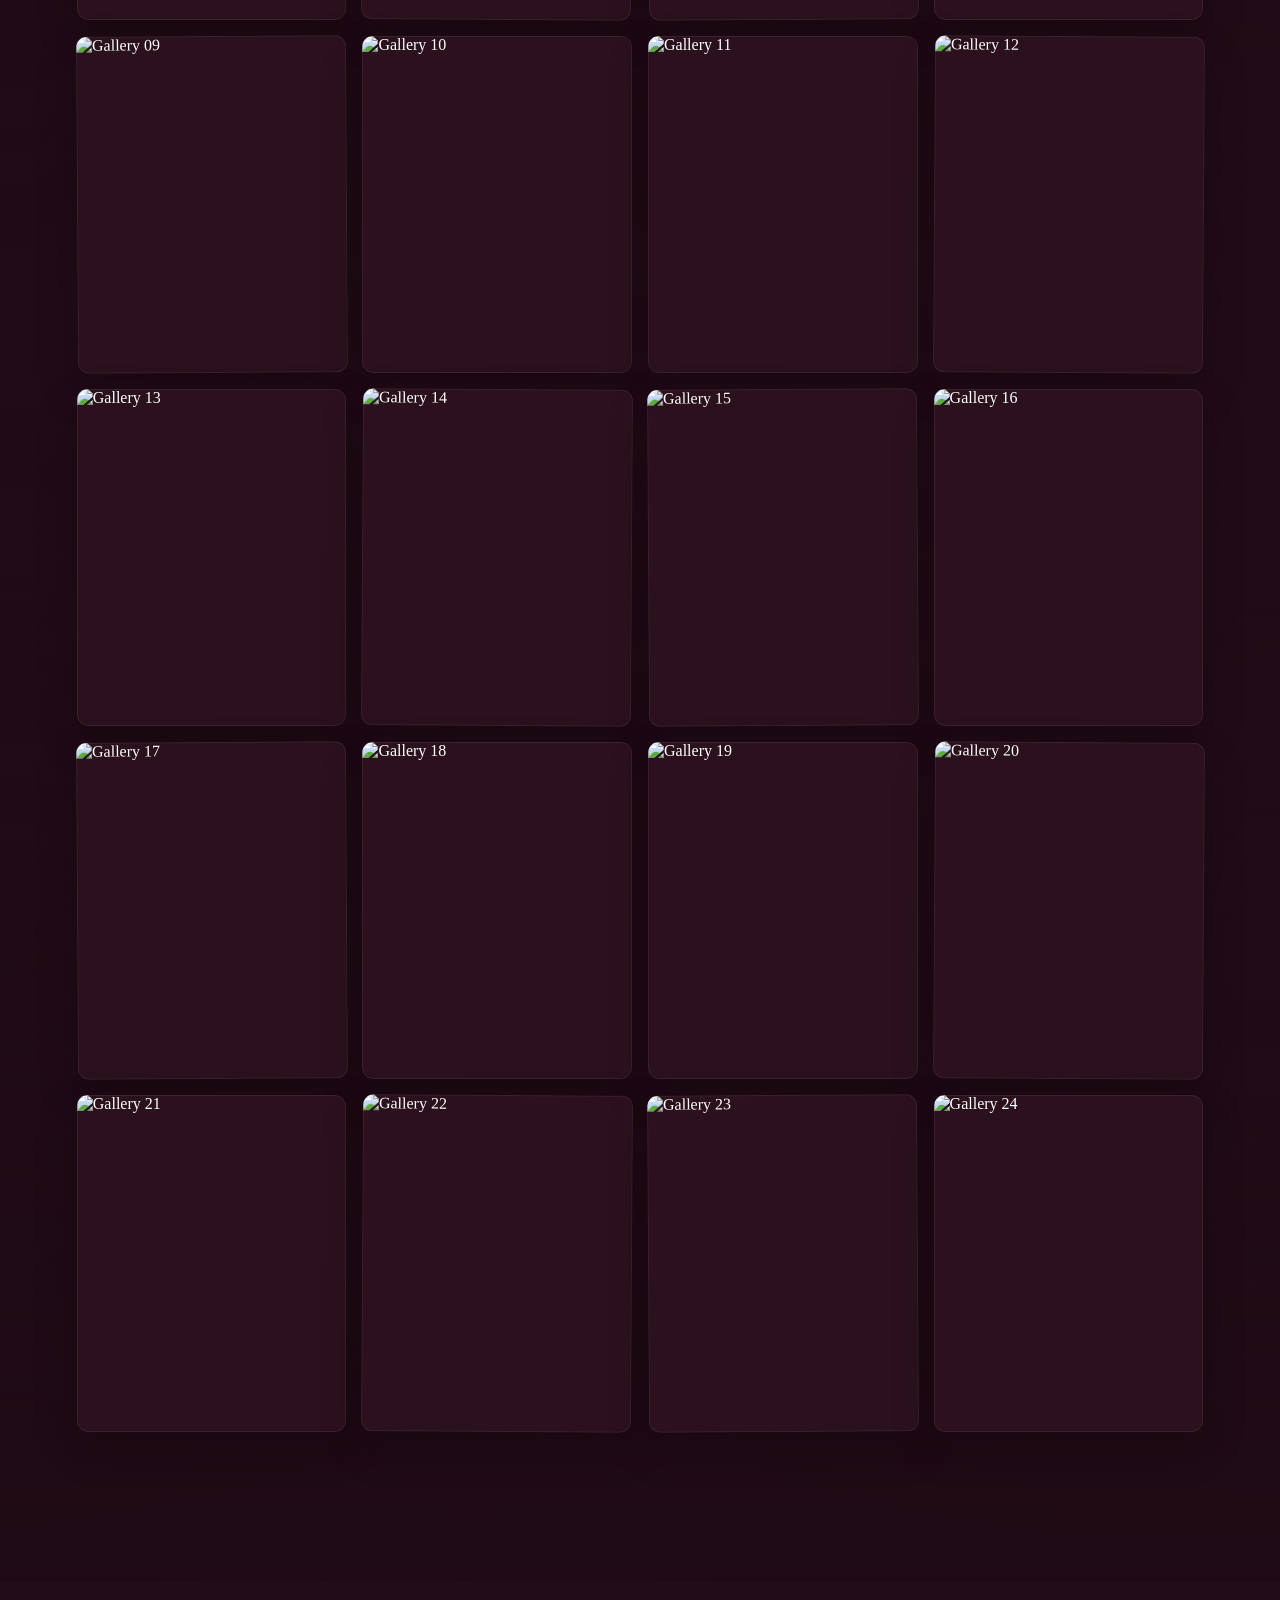
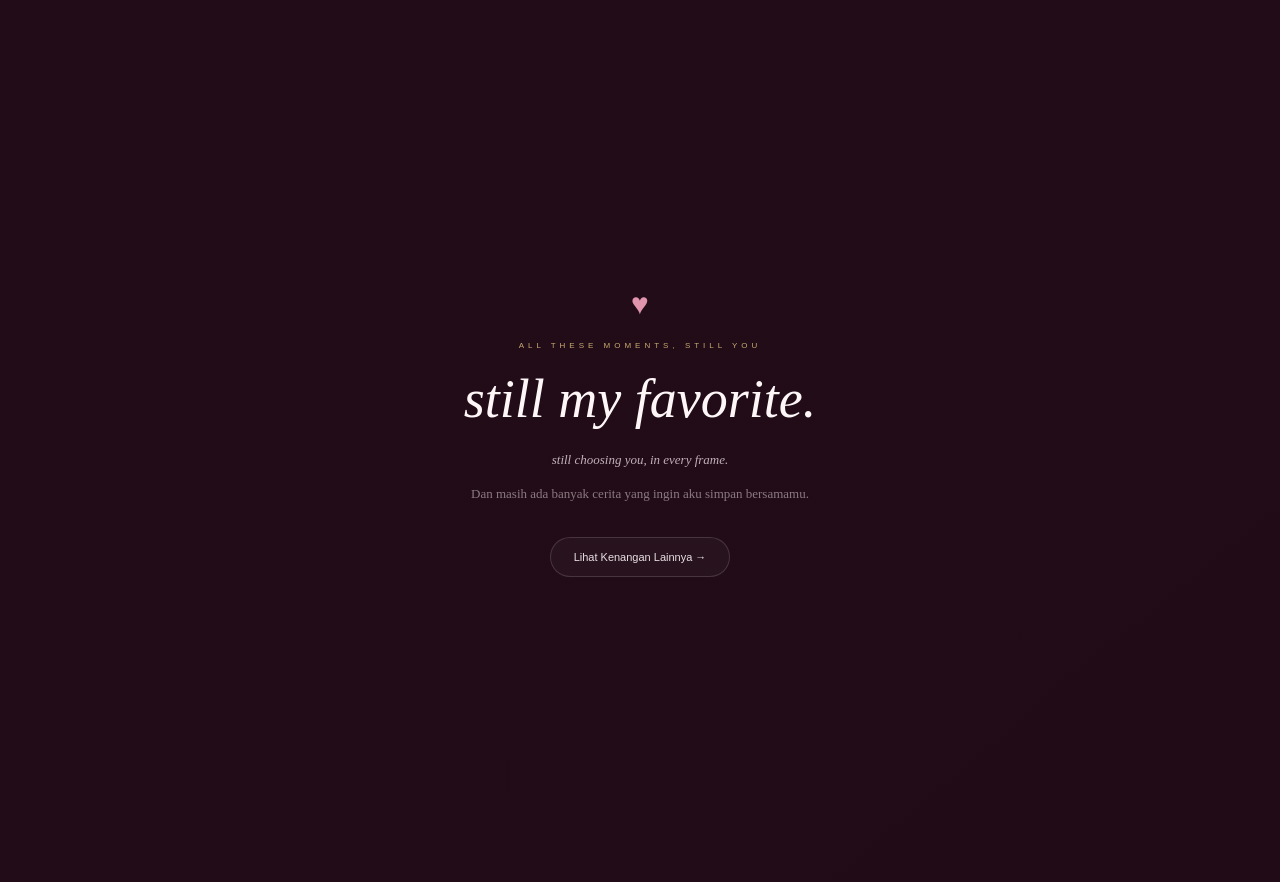
==== commit 6eacd5a4: "Add files via upload" ====
--- a/cerita.html
+++ b/cerita.html
@@ -2,23 +2,17 @@
 <html lang="id">
 
 <head>
-
     <meta charset="UTF-8">
-
     <meta name="viewport" content="width=device-width, initial-scale=1.0">
 
-    <title>
-        My Princes - Elza ♥ Silmy
-    </title>
+    <title>My Princes - Elza ♥ Silmy</title>
 
     <link rel="stylesheet" href="myprinces.css">
-
 </head>
 
-
 <body>
 
-
+    <!-- NAVBAR -->
     <nav class="navbar">
 
         <div class="logo">
@@ -40,18 +34,16 @@
             </a>
 
             <a href="surat.html">
-                Surat Cinta
+                A Moment For You
             </a>
 
         </div>
 
     </nav>
 
-
-
     <main>
 
-
+        <!-- INTRO -->
         <section class="princes-intro">
 
             <p class="small-title">
@@ -59,13 +51,8 @@
             </p>
 
             <h1>
-
                 My Princes
-
-                <span>
-                    ♥
-                </span>
-
+                <span>♥</span>
             </h1>
 
             <p class="subtitle">
@@ -78,112 +65,77 @@
 
         </section>
 
-
-
+        <!-- ANIMASI FOTO -->
         <section class="princes-scroll-section" id="princesScrollSection">
 
             <div class="princes-sticky">
 
                 <div class="princes-top-text">
-
-                    <span>
-                        MY PRINCES
-                    </span>
+                    <span>MY PRINCES</span>
 
                     <p id="photoCounter">
                         01 / 05
                     </p>
-
-                </div>
-
+                </div>
 
                 <div class="princes-stack">
 
                     <div class="princes-photo-card">
-
                         <img src="foto/princes1.jpg" alt="My Princes 01">
-
-                    </div>
-
-
-                    <div class="princes-photo-card">
-
+                    </div>
+
+                    <div class="princes-photo-card">
                         <img src="foto/princes2.jpg" alt="My Princes 02">
-
-                    </div>
-
-
-                    <div class="princes-photo-card">
-
+                    </div>
+
+                    <div class="princes-photo-card">
                         <img src="foto/princes3.jpg" alt="My Princes 03">
-
-                    </div>
-
-
-                    <div class="princes-photo-card">
-
+                    </div>
+
+                    <div class="princes-photo-card">
                         <img src="foto/princes4.jpg" alt="My Princes 04">
-
-                    </div>
-
-
-                    <div class="princes-photo-card">
-
+                    </div>
+
+                    <div class="princes-photo-card">
                         <img src="foto/princes5.jpg" alt="My Princes 05">
-
-                    </div>
-
-                </div>
-
+                    </div>
+
+                </div>
 
                 <div class="princes-progress">
-
                     <span class="progress-dot active"></span>
                     <span class="progress-dot"></span>
                     <span class="progress-dot"></span>
                     <span class="progress-dot"></span>
                     <span class="progress-dot"></span>
-
-                </div>
-
+                </div>
 
                 <p class="scroll-text">
                     keep scrolling
                 </p>
 
             </div>
-
         </section>
 
-
-
+        <!-- MORE OF YOU -->
         <section class="princes-gallery-section">
 
             <div class="gallery-heading">
 
-                <p>
-                    LITTLE PIECES OF YOU
-                </p>
+                <p>LITTLE PIECES OF YOU</p>
 
                 <h2>
-
                     More of You
-
-                    <span>
-                        ♥
-                    </span>
-
+                    <span>♥</span>
                 </h2>
 
                 <div class="heading-line"></div>
 
             </div>
 
-
-
             <div class="princes-gallery">
 
-
+                <!-- BARIS 1 -->
                 <div class="gallery-row">
 
                     <div class="gallery-photo">
@@ -204,8 +156,7 @@
 
                 </div>
 
-
-
+                <!-- BARIS 2 -->
                 <div class="gallery-row">
 
                     <div class="gallery-photo">
@@ -226,8 +177,7 @@
 
                 </div>
 
-
-
+                <!-- BARIS 3 -->
                 <div class="gallery-row">
 
                     <div class="gallery-photo">
@@ -248,8 +198,7 @@
 
                 </div>
 
-
-
+                <!-- BARIS 4 -->
                 <div class="gallery-row">
 
                     <div class="gallery-photo">
@@ -270,8 +219,7 @@
 
                 </div>
 
-
-
+                <!-- BARIS 5 -->
                 <div class="gallery-row">
 
                     <div class="gallery-photo">
@@ -292,8 +240,7 @@
 
                 </div>
 
-
-
+                <!-- BARIS 6 -->
                 <div class="gallery-row">
 
                     <div class="gallery-photo">
@@ -315,16 +262,12 @@
                 </div>
 
             </div>
-
         </section>
 
-
-
+        <!-- PENUTUP -->
         <section class="after-princes">
 
-            <span class="after-heart">
-                ♥
-            </span>
+            <span class="after-heart">♥</span>
 
             <p class="after-small">
                 ALL THESE MOMENTS, STILL YOU
@@ -335,57 +278,44 @@
             </h2>
 
             <p class="after-description">
-
                 Dan masih ada banyak cerita
                 yang ingin aku simpan bersamamu.
-
-            </p>
-
+            </p>
 
             <a href="gallery.html" class="gallery-button">
 
                 Lihat Kenangan Lainnya
 
-                <span>
-                    →
-                </span>
+                <span>→</span>
 
             </a>
 
         </section>
 
-
     </main>
 
-
-
+    <!-- LIGHTBOX GALERI -->
     <div class="lightbox" id="lightbox" aria-hidden="true">
 
         <button class="lightbox-close" id="lightboxClose" aria-label="Tutup">
             ×
         </button>
 
-
         <button class="lightbox-nav lightbox-prev" id="lightboxPrev" aria-label="Foto sebelumnya">
             ‹
         </button>
 
-
         <div class="lightbox-content">
 
             <div class="lightbox-image-wrap">
-
                 <img id="lightboxImage" src="" alt="">
-
-            </div>
-
+            </div>
 
             <p class="lightbox-counter" id="lightboxCounter">
                 01 / 24
             </p>
 
         </div>
-
 
         <button class="lightbox-nav lightbox-next" id="lightboxNext" aria-label="Foto berikutnya">
             ›
@@ -393,8 +323,7 @@
 
     </div>
 
-
-
+    <!-- JAVASCRIPT -->
     <script src="myprinces.js"></script>
 
 </body>
